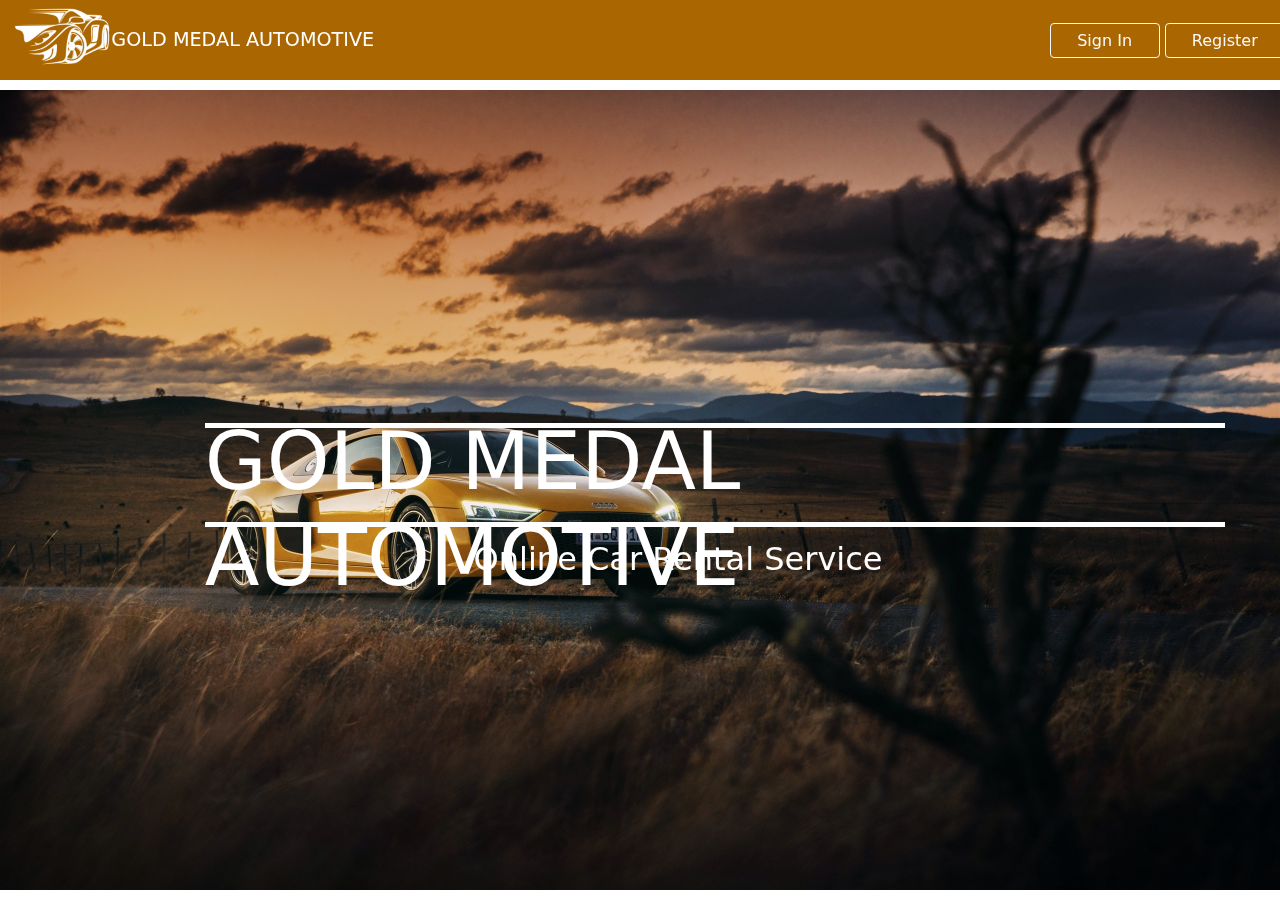
==== Frontend/src/Index.html @ 4696afb3 "dashboard create" ====
<!DOCTYPE html>
<html lang="en">
<head>
    <meta charset="UTF-8">
    <title>Gold Medal AutoMotive</title>
    <link rel="stylesheet" href="css/bootstrap.min.css">
    <link rel="stylesheet" href="css/index/index.css">
</head>
<body>

<section id="db_navbar">
    <div>
        <img id="db_logo" src="./assets/img/logo.png" alt="image">
        <h1 id="db_title_name">GOLD MEDAL AUTOMOTIVE</h1>
        <button type="button" class="btn btn-outline-light" id="db_btn_signIn">Sign In</button>
        <button type="button" class="btn btn-outline-light" id="db_btn_regi">Register</button>
    </div>
</section>

<section id="db_wallpaper_section">
    <img id="db_wall" src="./assets/img/wall.jpg">
    <div id="db_up_line"></div>
    <h1 id="db_center_h1_text">GOLD MEDAL AUTOMOTIVE</h1>
    <div id="db_down_line"></div>
    <h3 id="db_center_h3_text">Online Car Rental Service</h3>
</section>

<script src="js/bootstrap.min.js"></script>
</body>
</html>
---- Frontend/src/css/index/index.css ----
#db_navbar {
    width: 100%;
    height: 80px;
    background-color: #aa6600;
}

#db_logo {
    width: 100px;
    height: 100px;
    position: fixed;
    left: 1%;
    top: -1.6%;
    background-size: cover;
    z-index: 1000;
}

#db_title_name {
    position: fixed;
    color: white;
    font-size: 1.2rem;
    top: 3.1%;
    left: 8.7%;
}
#db_btn_signIn {
    width: 110px;
    height: 35px;
    position: fixed;
    left: 82%;
    top: 2.6%;
    margin: 0;
    padding: 0;
}
#db_btn_regi{
    width: 120px;
    height: 35px;
    position: fixed;
    left: 91%;
    top: 2.6%;
    margin: 0;
    padding: 0;
}

#db_wallpaper_section {
    overflow: hidden;
    width: 100%;
    height: 100%;
    display: inline-flex;
    background-color: #000000;
    z-index: 1000;
}

#db_wall {
    position: fixed;
    top: 10%;
    width: 100vw;
}

#db_center_h1_text{
    position: fixed;
    color: white;
    top: 46%;
    left: 16%;
    font-size: 5rem;
}
#db_up_line{
    position: fixed;
    width: 1020px;
    height: 5px;
    top: 47%;
    left: 16%;
    background-color: white;
}
#db_down_line{
    position: fixed;
    width: 1020px;
    height: 5px;
    top: 58%;
    left: 16%;
    background-color: white;
}

#db_center_h3_text{
    position: fixed;
    color: white;
    top: 60%;
    left: 37%;
    font-size: 2rem;
}
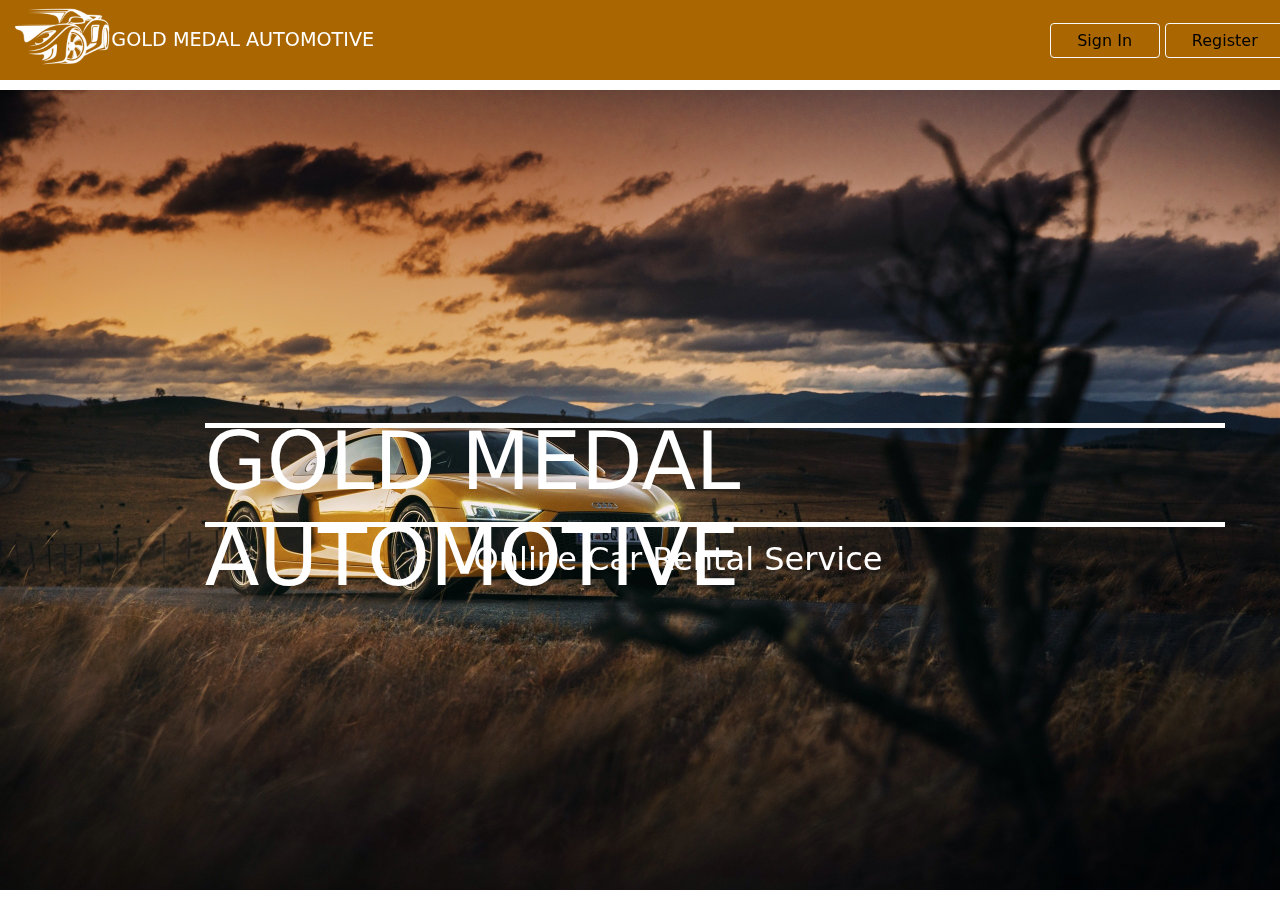
==== commit 34743bd2: "link button login and register" ====
--- a/Frontend/src/Index.html
+++ b/Frontend/src/Index.html
@@ -4,7 +4,7 @@
     <meta charset="UTF-8">
     <title>Gold Medal AutoMotive</title>
     <link rel="stylesheet" href="css/bootstrap.min.css">
-    <link rel="stylesheet" href="css/index/index.css">
+    <link rel="stylesheet" href="css/index.css">
 </head>
 <body>
 
@@ -12,8 +12,8 @@
     <div>
         <img id="db_logo" src="./assets/img/logo.png" alt="image">
         <h1 id="db_title_name">GOLD MEDAL AUTOMOTIVE</h1>
-        <button type="button" class="btn btn-outline-light" id="db_btn_signIn">Sign In</button>
-        <button type="button" class="btn btn-outline-light" id="db_btn_regi">Register</button>
+        <button type="button" class="btn btn-outline-light" id="db_btn_signIn"> <a href="common/login.html" id="db_btn_sign_a">Sign In</a></button>
+        <button type="button" class="btn btn-outline-light" id="db_btn_regi"><a href="common/register.html" id="db_btn_regi_a">Register</a></button>
     </div>
 </section>
 
@@ -25,6 +25,13 @@
     <h3 id="db_center_h3_text">Online Car Rental Service</h3>
 </section>
 
+
+
+
+
+
+
+
 <script src="js/bootstrap.min.js"></script>
 </body>
 </html>--- a/Frontend/src/css/index.css
+++ b/Frontend/src/css/index.css
@@ -0,0 +1,97 @@
+#db_navbar {
+    width: 100%;
+    height: 80px;
+    background-color: #aa6600;
+}
+
+#db_logo {
+    width: 100px;
+    height: 100px;
+    position: fixed;
+    left: 1%;
+    top: -1.6%;
+    background-size: cover;
+    z-index: 1000;
+}
+
+#db_title_name {
+    position: fixed;
+    color: white;
+    font-size: 1.2rem;
+    top: 3.1%;
+    left: 8.7%;
+}
+#db_btn_signIn {
+    width: 110px;
+    height: 35px;
+    position: fixed;
+    left: 82%;
+    top: 2.6%;
+    margin: 0;
+    padding: 0;
+
+}
+#db_btn_sign_a{
+    text-decoration: none;
+    color: black;
+}
+#db_btn_regi_a{
+    text-decoration: none;
+    color: black;
+}
+#db_btn_regi{
+    width: 120px;
+    height: 35px;
+    position: fixed;
+    left: 91%;
+    top: 2.6%;
+    margin: 0;
+    padding: 0;
+}
+
+#db_wallpaper_section {
+    overflow: hidden;
+    width: 100%;
+    height: 100%;
+    display: inline-flex;
+    background-color: #000000;
+    z-index: 1000;
+}
+
+#db_wall {
+    position: fixed;
+    top: 10%;
+    width: 100vw;
+}
+
+#db_center_h1_text{
+    position: fixed;
+    color: white;
+    top: 46%;
+    left: 16%;
+    font-size: 5rem;
+}
+#db_up_line{
+    position: fixed;
+    width: 1020px;
+    height: 5px;
+    top: 47%;
+    left: 16%;
+    background-color: white;
+}
+#db_down_line{
+    position: fixed;
+    width: 1020px;
+    height: 5px;
+    top: 58%;
+    left: 16%;
+    background-color: white;
+}
+
+#db_center_h3_text{
+    position: fixed;
+    color: white;
+    top: 60%;
+    left: 37%;
+    font-size: 2rem;
+}
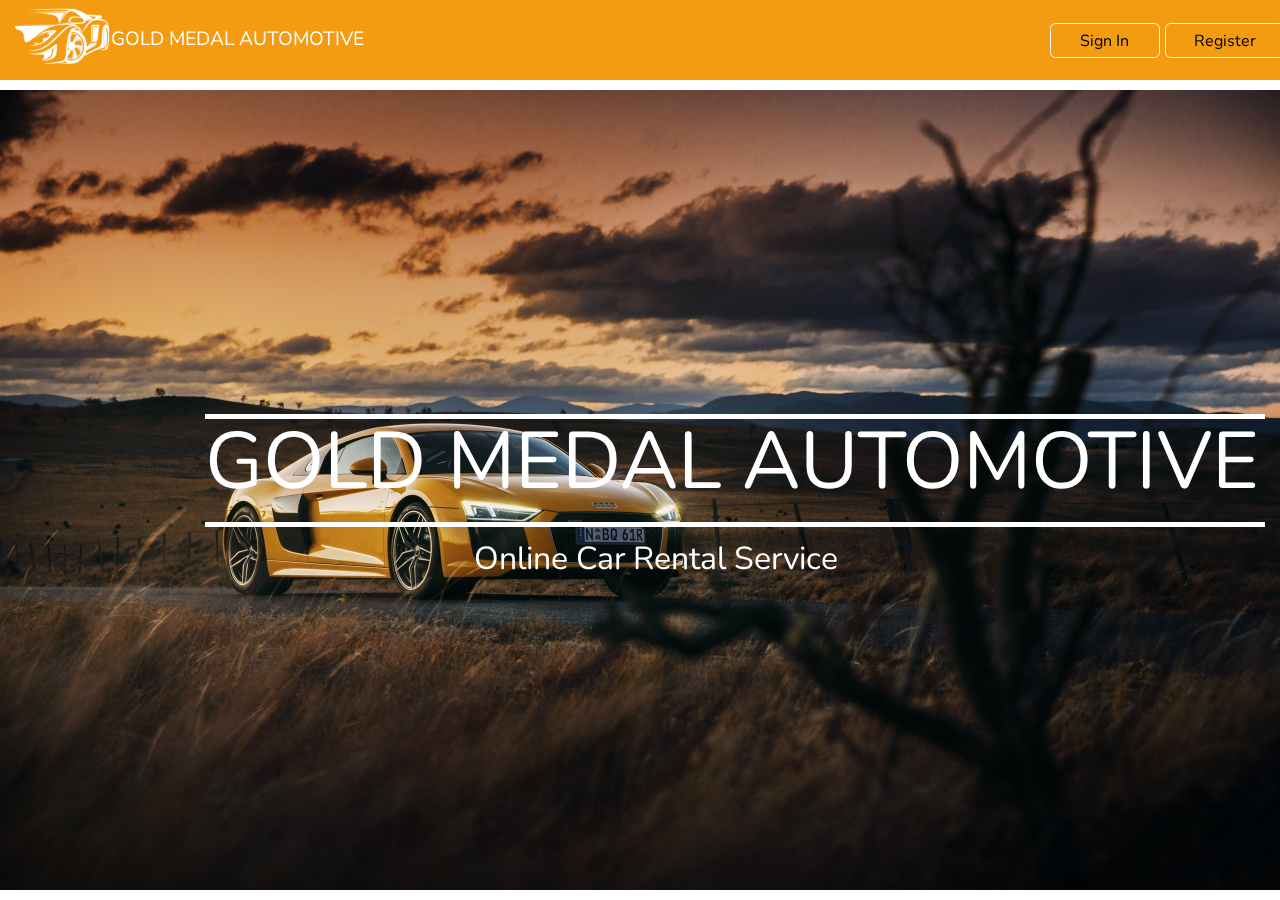
==== commit 83916b3a: "login and register form design" ====
--- a/Frontend/src/Index.html
+++ b/Frontend/src/Index.html
@@ -3,7 +3,9 @@
 <head>
     <meta charset="UTF-8">
     <title>Gold Medal AutoMotive</title>
-    <link rel="stylesheet" href="css/bootstrap.min.css">
+    <link rel="icon" href="assets/img/logo.png">
+    <meta name="viewport" content="width=device-width initial-scale=1 maximum-scale=1 minimum-scale=1">
+    <link rel="stylesheet" href="css/bootstrap/bootstrap.min.css">
     <link rel="stylesheet" href="css/index.css">
 </head>
 <body>
@@ -12,7 +14,8 @@
     <div>
         <img id="db_logo" src="./assets/img/logo.png" alt="image">
         <h1 id="db_title_name">GOLD MEDAL AUTOMOTIVE</h1>
-        <button type="button" class="btn btn-outline-light" id="db_btn_signIn"> <a href="common/login.html" id="db_btn_sign_a">Sign In</a></button>
+        <button type="button" class="btn btn-outline-light" id="db_btn_signIn"><a href="common/login.html" id="db_btn_sign_a">Sign In</a>
+        </button>
         <button type="button" class="btn btn-outline-light" id="db_btn_regi"><a href="common/register.html" id="db_btn_regi_a">Register</a></button>
     </div>
 </section>
@@ -26,12 +29,6 @@
 </section>
 
 
-
-
-
-
-
-
 <script src="js/bootstrap.min.js"></script>
 </body>
 </html>--- a/Frontend/src/css/index.css
+++ b/Frontend/src/css/index.css
@@ -1,7 +1,8 @@
+
 #db_navbar {
     width: 100%;
     height: 80px;
-    background-color: #aa6600;
+    background-color: #f39c12;
 }
 
 #db_logo {
@@ -73,15 +74,15 @@
 }
 #db_up_line{
     position: fixed;
-    width: 1020px;
+    width: 1060px;
     height: 5px;
-    top: 47%;
+    top: 46%;
     left: 16%;
     background-color: white;
 }
 #db_down_line{
     position: fixed;
-    width: 1020px;
+    width: 1060px;
     height: 5px;
     top: 58%;
     left: 16%;
